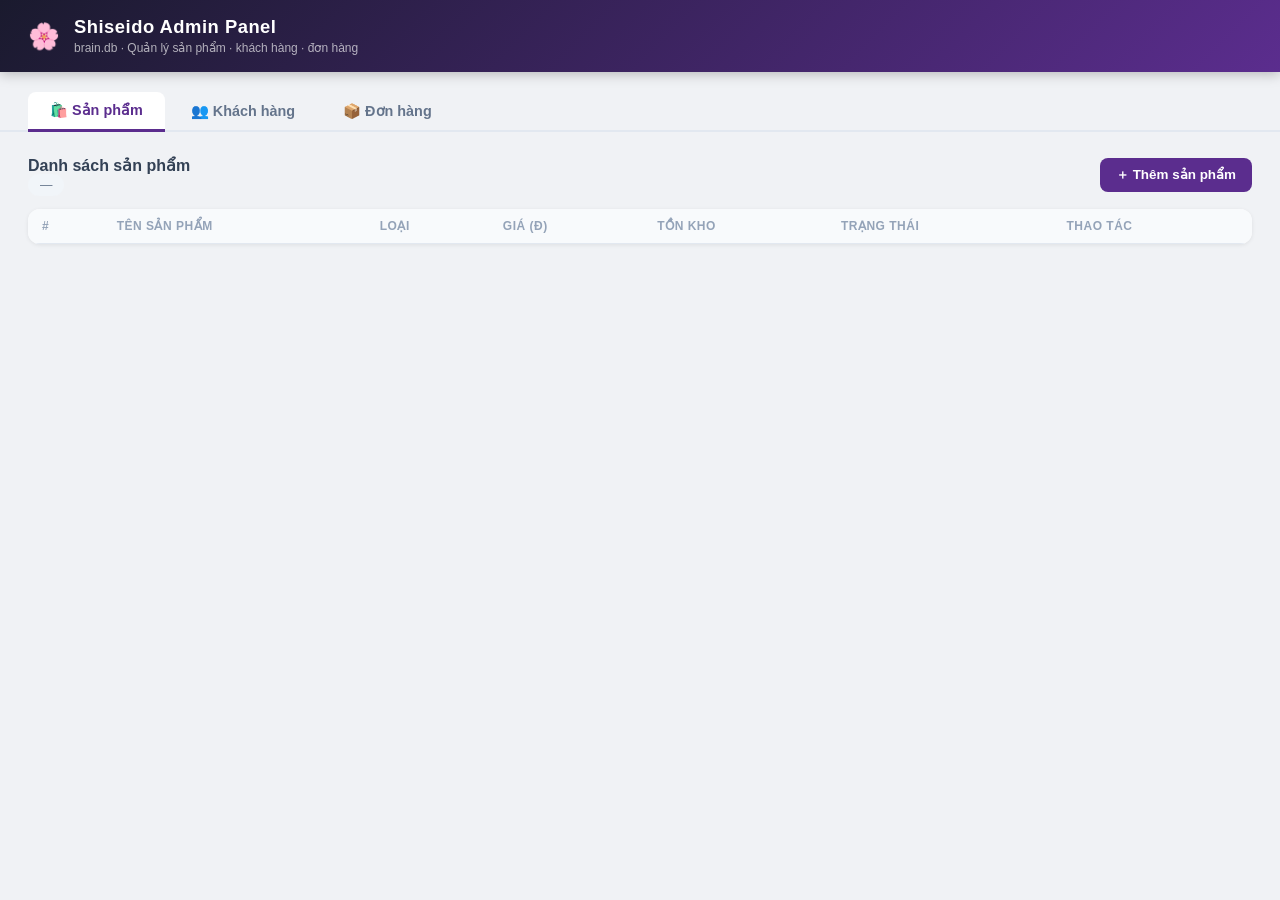
==== admin.html @ 40d0136b "Add files via upload" ====
<!DOCTYPE html>
<html lang="vi">
<head>
<meta charset="UTF-8">
<meta name="viewport" content="width=device-width,initial-scale=1">
<title>Admin Panel — Shiseido Brain</title>
<style>
*{box-sizing:border-box;margin:0;padding:0}
body{font-family:-apple-system,BlinkMacSystemFont,'Segoe UI',sans-serif;background:#f0f2f5;color:#1a1a2e;min-height:100vh}
/* Header */
.header{background:linear-gradient(135deg,#1a1a2e,#5b2d8e);color:#fff;padding:16px 28px;display:flex;align-items:center;gap:14px;box-shadow:0 2px 12px rgba(0,0,0,.25)}
.header-logo{font-size:1.6rem}
.header h1{font-size:1.15rem;font-weight:700;letter-spacing:.5px}
.header small{font-size:.75rem;opacity:.65}
/* Tabs */
.tabs{display:flex;gap:4px;padding:20px 28px 0;border-bottom:2px solid #e2e8f0}
.tab-btn{padding:10px 22px;border:none;background:none;cursor:pointer;font-size:.9rem;font-weight:600;color:#64748b;border-radius:8px 8px 0 0;transition:.2s}
.tab-btn.active{background:#fff;color:#5b2d8e;border-bottom:3px solid #5b2d8e;margin-bottom:-2px}
.tab-btn:hover:not(.active){background:#f8fafc;color:#334155}
/* Content */
.tab-content{display:none;padding:24px 28px}
.tab-content.active{display:block}
/* Toolbar */
.toolbar{display:flex;justify-content:space-between;align-items:center;margin-bottom:16px;flex-wrap:wrap;gap:10px}
.toolbar h2{font-size:1rem;font-weight:700;color:#334155}
.stat-badge{background:#f1f5f9;padding:4px 12px;border-radius:20px;font-size:.78rem;color:#64748b}
/* Buttons */
.btn{display:inline-flex;align-items:center;gap:6px;padding:8px 16px;border:none;border-radius:8px;cursor:pointer;font-size:.84rem;font-weight:600;transition:.2s}
.btn-primary{background:#5b2d8e;color:#fff}.btn-primary:hover{background:#4a2475}
.btn-success{background:#10b981;color:#fff}.btn-success:hover{background:#059669}
.btn-warning{background:#f59e0b;color:#fff}.btn-warning:hover{background:#d97706}
.btn-danger{background:#ef4444;color:#fff}.btn-danger:hover{background:#dc2626}
.btn-sm{padding:5px 10px;font-size:.78rem;border-radius:6px}
/* Table */
.table-wrap{background:#fff;border-radius:12px;box-shadow:0 1px 4px rgba(0,0,0,.08);overflow:auto}
table{width:100%;border-collapse:collapse;font-size:.84rem}
th{background:#f8fafc;padding:10px 14px;text-align:left;font-size:.75rem;font-weight:700;color:#94a3b8;text-transform:uppercase;letter-spacing:.5px;border-bottom:1px solid #e2e8f0;white-space:nowrap}
td{padding:10px 14px;border-bottom:1px solid #f1f5f9;vertical-align:middle}
tr:last-child td{border-bottom:none}
tr:hover td{background:#fafafa}
.actions{display:flex;gap:6px}
/* Badges */
.badge{padding:3px 10px;border-radius:20px;font-size:.72rem;font-weight:700;white-space:nowrap}
.badge-physical{background:#dbeafe;color:#1d4ed8}
.badge-digital{background:#d1fae5;color:#065f46}
.badge-service{background:#fef3c7;color:#92400e}
.badge-pending{background:#fef3c7;color:#92400e}
.badge-confirmed{background:#dbeafe;color:#1d4ed8}
.badge-shipping{background:#ede9fe;color:#5b21b6}
.badge-delivered{background:#d1fae5;color:#065f46}
.badge-cancelled{background:#fee2e2;color:#b91c1c}
.badge-refunded{background:#f1f5f9;color:#475569}
.badge-cod{background:#fef3c7;color:#92400e}
.badge-bank_transfer{background:#d1fae5;color:#065f46}
.badge-active{background:#d1fae5;color:#065f46}
.badge-inactive{background:#fee2e2;color:#b91c1c}
.stock-low{color:#ef4444;font-weight:700}
.stock-null{color:#94a3b8;font-style:italic}
/* Empty state */
.empty{text-align:center;padding:48px;color:#94a3b8}
.empty-icon{font-size:2.5rem;margin-bottom:10px}
/* Modal */
.modal-overlay{display:none;position:fixed;inset:0;background:rgba(0,0,0,.45);z-index:1000;align-items:center;justify-content:center}
.modal-overlay.open{display:flex}
.modal{background:#fff;border-radius:16px;width:92%;max-width:520px;max-height:92vh;overflow-y:auto;box-shadow:0 20px 60px rgba(0,0,0,.25);animation:slideUp .25s ease}
@keyframes slideUp{from{transform:translateY(24px);opacity:0}to{transform:translateY(0);opacity:1}}
.modal-header{padding:20px 24px 16px;display:flex;justify-content:space-between;align-items:center;border-bottom:1px solid #f1f5f9}
.modal-header h3{font-size:1rem;font-weight:700;color:#1a1a2e}
.modal-close{background:none;border:none;font-size:1.4rem;cursor:pointer;color:#94a3b8;line-height:1}.modal-close:hover{color:#334155}
.modal-body{padding:20px 24px}
.modal-footer{padding:16px 24px;border-top:1px solid #f1f5f9;display:flex;justify-content:flex-end;gap:10px}
/* Form */
.form-group{margin-bottom:16px}
label{display:block;font-size:.8rem;font-weight:600;color:#475569;margin-bottom:6px}
input,select,textarea{width:100%;padding:9px 12px;border:1.5px solid #e2e8f0;border-radius:8px;font-size:.88rem;color:#1a1a2e;transition:.2s}
input:focus,select:focus,textarea:focus{outline:none;border-color:#5b2d8e;box-shadow:0 0 0 3px rgba(91,45,142,.1)}
textarea{resize:vertical;min-height:72px}
.form-row{display:grid;grid-template-columns:1fr 1fr;gap:14px}
.form-hint{font-size:.73rem;color:#94a3b8;margin-top:4px}
/* Toast */
.toast{position:fixed;bottom:24px;right:24px;background:#1a1a2e;color:#fff;padding:12px 20px;border-radius:10px;font-size:.85rem;font-weight:600;z-index:9999;transform:translateY(80px);opacity:0;transition:.3s;display:flex;align-items:center;gap:8px}
.toast.show{transform:none;opacity:1}
.toast.success{background:#10b981}
.toast.error{background:#ef4444}
</style>
</head>
<body>

<div class="header">
  <div class="header-logo">🌸</div>
  <div>
    <h1>Shiseido Admin Panel</h1>
    <small>brain.db · Quản lý sản phẩm · khách hàng · đơn hàng</small>
  </div>
</div>

<div class="tabs">
  <button class="tab-btn active" onclick="switchTab('products')">🛍️ Sản phẩm</button>
  <button class="tab-btn" onclick="switchTab('customers')">👥 Khách hàng</button>
  <button class="tab-btn" onclick="switchTab('orders')">📦 Đơn hàng</button>
</div>

<!-- ═══ TAB: PRODUCTS ═══════════════════════════════════════ -->
<div id="tab-products" class="tab-content active">
  <div class="toolbar">
    <div>
      <h2>Danh sách sản phẩm</h2>
      <span class="stat-badge" id="products-count">—</span>
    </div>
    <button class="btn btn-primary" onclick="openModal('product')">＋ Thêm sản phẩm</button>
  </div>
  <div class="table-wrap">
    <table>
      <thead>
        <tr><th>#</th><th>Tên sản phẩm</th><th>Loại</th><th>Giá (đ)</th><th>Tồn kho</th><th>Trạng thái</th><th>Thao tác</th></tr>
      </thead>
      <tbody id="products-tbody"></tbody>
    </table>
  </div>
</div>

<!-- ═══ TAB: CUSTOMERS ══════════════════════════════════════ -->
<div id="tab-customers" class="tab-content">
  <div class="toolbar">
    <div>
      <h2>Danh sách khách hàng</h2>
      <span class="stat-badge" id="customers-count">—</span>
    </div>
    <button class="btn btn-primary" onclick="openModal('customer')">＋ Thêm khách hàng</button>
  </div>
  <div class="table-wrap">
    <table>
      <thead>
        <tr><th>#</th><th>Tên</th><th>Số điện thoại</th><th>Zalo</th><th>Email</th><th>Nguồn</th><th>Ngày đăng ký</th><th>Thao tác</th></tr>
      </thead>
      <tbody id="customers-tbody"></tbody>
    </table>
  </div>
</div>

<!-- ═══ TAB: ORDERS ═════════════════════════════════════════ -->
<div id="tab-orders" class="tab-content">
  <div class="toolbar">
    <div>
      <h2>Danh sách đơn hàng</h2>
      <span class="stat-badge" id="orders-count">—</span>
    </div>
    <button class="btn btn-primary" onclick="openModal('order')">＋ Thêm đơn hàng</button>
  </div>
  <div class="table-wrap">
    <table>
      <thead>
        <tr><th>#</th><th>Khách hàng</th><th>Sản phẩm</th><th>Số tiền</th><th>Trạng thái</th><th>Thanh toán</th><th>Mã CK</th><th>Ngày đặt</th><th>Thao tác</th></tr>
      </thead>
      <tbody id="orders-tbody"></tbody>
    </table>
  </div>
</div>

<!-- ═══ MODALS ═══════════════════════════════════════════════ -->

<!-- Product Modal -->
<div class="modal-overlay" id="modal-product">
  <div class="modal">
    <div class="modal-header">
      <h3 id="product-modal-title">Thêm sản phẩm</h3>
      <button class="modal-close" onclick="closeModal('product')">✕</button>
    </div>
    <div class="modal-body">
      <input type="hidden" id="product-id">
      <div class="form-group">
        <label>Tên sản phẩm *</label>
        <input type="text" id="product-name" placeholder="Ví dụ: Shiseido Serum 30ml">
      </div>
      <div class="form-row">
        <div class="form-group">
          <label>Loại sản phẩm *</label>
          <select id="product-type" onchange="toggleStockField()">
            <option value="physical">Vật lý (physical)</option>
            <option value="digital">Số (digital)</option>
            <option value="service">Dịch vụ (service)</option>
          </select>
        </div>
        <div class="form-group">
          <label>Giá (VND) *</label>
          <input type="number" id="product-price" placeholder="2480000">
        </div>
      </div>
      <div class="form-group" id="stock-group">
        <label>Số lượng tồn kho</label>
        <input type="number" id="product-stock" placeholder="Để trống = không giới hạn">
        <div class="form-hint">Chỉ dành cho sản phẩm vật lý. Để trống nếu bạn quản lý tồn kho thủ công.</div>
      </div>
      <div class="form-group">
        <label>Mô tả</label>
        <textarea id="product-description" placeholder="Mô tả ngắn về sản phẩm..."></textarea>
      </div>
      <div class="form-group">
        <label>Trạng thái</label>
        <select id="product-active">
          <option value="1">✅ Đang bán</option>
          <option value="0">⛔ Ngưng bán</option>
        </select>
      </div>
    </div>
    <div class="modal-footer">
      <button class="btn" onclick="closeModal('product')" style="background:#f1f5f9;color:#475569">Huỷ</button>
      <button class="btn btn-success" onclick="saveProduct()">💾 Lưu</button>
    </div>
  </div>
</div>

<!-- Customer Modal -->
<div class="modal-overlay" id="modal-customer">
  <div class="modal">
    <div class="modal-header">
      <h3 id="customer-modal-title">Thêm khách hàng</h3>
      <button class="modal-close" onclick="closeModal('customer')">✕</button>
    </div>
    <div class="modal-body">
      <input type="hidden" id="customer-id">
      <div class="form-row">
        <div class="form-group">
          <label>Họ và tên *</label>
          <input type="text" id="customer-name" placeholder="Nguyễn Thị A">
        </div>
        <div class="form-group">
          <label>Số điện thoại *</label>
          <input type="text" id="customer-phone" placeholder="0987654321">
        </div>
      </div>
      <div class="form-row">
        <div class="form-group">
          <label>Zalo</label>
          <input type="text" id="customer-zalo" placeholder="SĐT Zalo (nếu khác)">
        </div>
        <div class="form-group">
          <label>Email</label>
          <input type="email" id="customer-email" placeholder="email@example.com">
        </div>
      </div>
      <div class="form-group">
        <label>Nguồn</label>
        <select id="customer-source">
          <option value="manual">Thêm thủ công</option>
          <option value="waitlist">Waitlist</option>
          <option value="order">Từ đơn hàng</option>
          <option value="referral">Giới thiệu</option>
        </select>
      </div>
      <div class="form-group">
        <label>Ghi chú</label>
        <textarea id="customer-notes" placeholder="Ghi chú về khách hàng..."></textarea>
      </div>
    </div>
    <div class="modal-footer">
      <button class="btn" onclick="closeModal('customer')" style="background:#f1f5f9;color:#475569">Huỷ</button>
      <button class="btn btn-success" onclick="saveCustomer()">💾 Lưu</button>
    </div>
  </div>
</div>

<!-- Order Modal -->
<div class="modal-overlay" id="modal-order">
  <div class="modal">
    <div class="modal-header">
      <h3 id="order-modal-title">Thêm đơn hàng</h3>
      <button class="modal-close" onclick="closeModal('order')">✕</button>
    </div>
    <div class="modal-body">
      <input type="hidden" id="order-id">
      <div class="form-row">
        <div class="form-group">
          <label>Khách hàng</label>
          <select id="order-customer"></select>
        </div>
        <div class="form-group">
          <label>Sản phẩm</label>
          <select id="order-product" onchange="fillOrderAmount()"></select>
        </div>
      </div>
      <div class="form-group" id="stock-warning" style="display:none">
        <div style="background:#fff3cd;border:1px solid #ffc107;border-radius:8px;padding:10px 14px;font-size:.82rem;color:#856404">
          ⚠️ <strong>Sản phẩm vật lý có tồn kho giới hạn</strong> — Thêm đơn sẽ tự động trừ 1 đơn vị.
        </div>
      </div>
      <div class="form-row">
        <div class="form-group">
          <label>Số tiền (VND) *</label>
          <input type="number" id="order-amount" placeholder="2480000">
        </div>
        <div class="form-group">
          <label>Trạng thái</label>
          <select id="order-status">
            <option value="pending">⏳ Chờ xác nhận</option>
            <option value="confirmed">✅ Đã xác nhận</option>
            <option value="shipping">🚚 Đang giao</option>
            <option value="delivered">📦 Đã giao</option>
            <option value="cancelled">❌ Đã huỷ</option>
            <option value="refunded">↩️ Hoàn tiền</option>
          </select>
        </div>
      </div>
      <div class="form-row">
        <div class="form-group">
          <label>Thanh toán</label>
          <select id="order-payment">
            <option value="cod">COD (tiền mặt)</option>
            <option value="bank_transfer">Chuyển khoản</option>
            <option value="other">Khác</option>
          </select>
        </div>
        <div class="form-group">
          <label>Mã chuyển khoản</label>
          <input type="text" id="order-ref" placeholder="DH12345678">
        </div>
      </div>
      <div class="form-group">
        <label>Địa chỉ giao hàng</label>
        <input type="text" id="order-address" placeholder="123 Đường ABC, Hà Nội">
      </div>
      <div class="form-group">
        <label>Ghi chú</label>
        <textarea id="order-notes" placeholder="Ghi chú đơn hàng..."></textarea>
      </div>
    </div>
    <div class="modal-footer">
      <button class="btn" onclick="closeModal('order')" style="background:#f1f5f9;color:#475569">Huỷ</button>
      <button class="btn btn-success" onclick="saveOrder()">💾 Lưu</button>
    </div>
  </div>
</div>

<div class="toast" id="toast"></div>

<script>
// ─── State ─────────────────────────────────────────────────
let products=[], customers=[], orders=[];
let editMode = null;

// ─── Tab switching ─────────────────────────────────────────
function switchTab(name){
  document.querySelectorAll('.tab-btn').forEach(b=>b.classList.remove('active'));
  document.querySelectorAll('.tab-content').forEach(c=>c.classList.remove('active'));
  event.target.classList.add('active');
  document.getElementById('tab-'+name).classList.add('active');
}

// ─── Toast ─────────────────────────────────────────────────
function toast(msg, type='success'){
  const t=document.getElementById('toast');
  t.textContent=(type==='success'?'✅ ':'❌ ')+msg;
  t.className='toast '+type+' show';
  setTimeout(()=>t.className='toast',3000);
}

// ─── Format helpers ────────────────────────────────────────
const fmt=(n)=>Number(n).toLocaleString('vi-VN')+'đ';
const fmtDate=(s)=>s?s.slice(0,10):'—';
const badge=(val,prefix='')=>`<span class="badge badge-${prefix?prefix+'-':''}${val}">${val}</span>`;

// ─── Fetch helpers ─────────────────────────────────────────
async function api(method, url, body=null){
  const opts={method, headers:{'Content-Type':'application/json'}};
  if(body) opts.body=JSON.stringify(body);
  const res=await fetch(url,opts);
  if(!res.ok){const e=await res.json().catch(()=>({})); throw new Error(e.error||'Lỗi server');}
  return res.json();
}

// ─── LOAD DATA ─────────────────────────────────────────────
async function loadAll(){
  await Promise.all([loadProducts(), loadCustomers(), loadOrders()]);
}

async function loadProducts(){
  products = await api('GET','/api/products');
  const tbody=document.getElementById('products-tbody');
  document.getElementById('products-count').textContent=products.length+' sản phẩm';
  if(!products.length){tbody.innerHTML=`<tr><td colspan="7"><div class="empty"><div class="empty-icon">🛍️</div>Chưa có sản phẩm nào</div></td></tr>`;return;}
  tbody.innerHTML=products.map(p=>`
    <tr>
      <td style="color:#94a3b8;font-size:.78rem">#${p.id}</td>
      <td style="font-weight:600;max-width:220px">${p.name}</td>
      <td>${badge(p.type)}</td>
      <td style="font-weight:700;color:#5b2d8e">${fmt(p.price)}</td>
      <td>${p.stock===null?'<span class="stock-null">∞ Không giới hạn</span>':p.stock<=5?`<span class="stock-low">⚠️ ${p.stock}</span>`:p.stock}</td>
      <td>${p.is_active?'<span class="badge badge-active">Đang bán</span>':'<span class="badge badge-inactive">Ngưng</span>'}</td>
      <td><div class="actions">
        <button class="btn btn-warning btn-sm" onclick="editProduct(${p.id})">✏️</button>
        <button class="btn btn-danger btn-sm" onclick="deleteProduct(${p.id})">🗑️</button>
      </div></td>
    </tr>`).join('');
}

async function loadCustomers(){
  customers = await api('GET','/api/customers');
  const tbody=document.getElementById('customers-tbody');
  document.getElementById('customers-count').textContent=customers.length+' khách hàng';
  if(!customers.length){tbody.innerHTML=`<tr><td colspan="8"><div class="empty"><div class="empty-icon">👥</div>Chưa có khách hàng nào</div></td></tr>`;return;}
  tbody.innerHTML=customers.map(c=>`
    <tr>
      <td style="color:#94a3b8;font-size:.78rem">#${c.id}</td>
      <td style="font-weight:600">${c.name}</td>
      <td>${c.phone}</td>
      <td>${c.zalo||'—'}</td>
      <td style="color:#64748b;font-size:.82rem">${c.email||'—'}</td>
      <td><span class="badge" style="background:#f1f5f9;color:#475569">${c.source||'—'}</span></td>
      <td style="color:#94a3b8;font-size:.8rem">${fmtDate(c.registered_at)}</td>
      <td><div class="actions">
        <button class="btn btn-warning btn-sm" onclick="editCustomer(${c.id})">✏️</button>
        <button class="btn btn-danger btn-sm" onclick="deleteCustomer(${c.id})">🗑️</button>
      </div></td>
    </tr>`).join('');
}

async function loadOrders(){
  orders = await api('GET','/api/orders');
  const tbody=document.getElementById('orders-tbody');
  document.getElementById('orders-count').textContent=orders.length+' đơn';
  if(!orders.length){tbody.innerHTML=`<tr><td colspan="9"><div class="empty"><div class="empty-icon">📦</div>Chưa có đơn hàng nào</div></td></tr>`;return;}
  tbody.innerHTML=orders.map(o=>`
    <tr>
      <td style="color:#94a3b8;font-size:.78rem">#${o.id}</td>
      <td style="font-weight:600">${o.cname||o.customer_name||'—'}<br><small style="color:#94a3b8">${o.cphone||o.customer_phone||''}</small></td>
      <td style="max-width:160px;font-size:.82rem">${o.pname||o.product_name||'—'}</td>
      <td style="font-weight:700;color:#5b2d8e">${fmt(o.amount)}</td>
      <td>${badge(o.status)}</td>
      <td>${badge(o.payment_method)}</td>
      <td style="font-size:.78rem;color:#64748b;font-family:monospace">${o.payment_ref||'—'}</td>
      <td style="color:#94a3b8;font-size:.8rem">${fmtDate(o.ordered_at)}</td>
      <td><div class="actions">
        <button class="btn btn-warning btn-sm" onclick="editOrder(${o.id})">✏️</button>
        <button class="btn btn-danger btn-sm" onclick="deleteOrder(${o.id})">🗑️</button>
      </div></td>
    </tr>`).join('');
}

// ─── MODAL helpers ─────────────────────────────────────────
function openModal(type, data=null){
  editMode={type, data};
  if(type==='product') setupProductModal(data);
  if(type==='customer') setupCustomerModal(data);
  if(type==='order') setupOrderModal(data);
  document.getElementById('modal-'+type).classList.add('open');
}
function closeModal(type){
  document.getElementById('modal-'+type).classList.remove('open');
  editMode=null;
}

// ─── PRODUCT modal ─────────────────────────────────────────
function toggleStockField(){
  const t=document.getElementById('product-type').value;
  document.getElementById('stock-group').style.display=t==='physical'?'block':'none';
}
function setupProductModal(data){
  document.getElementById('product-modal-title').textContent=data?'Chỉnh sửa sản phẩm':'Thêm sản phẩm';
  document.getElementById('product-id').value=data?.id||'';
  document.getElementById('product-name').value=data?.name||'';
  document.getElementById('product-type').value=data?.type||'physical';
  document.getElementById('product-price').value=data?.price||'';
  document.getElementById('product-stock').value=data?.stock??'';
  document.getElementById('product-description').value=data?.description||'';
  document.getElementById('product-active').value=data?.is_active??1;
  toggleStockField();
}
async function saveProduct(){
  const id=document.getElementById('product-id').value;
  const ptype=document.getElementById('product-type').value;
  const stockVal=document.getElementById('product-stock').value;
  const body={
    name:document.getElementById('product-name').value,
    type:ptype,
    price:document.getElementById('product-price').value,
    stock:ptype==='physical'&&stockVal!==''?parseInt(stockVal):null,
    description:document.getElementById('product-description').value,
    is_active:document.getElementById('product-active').value,
  };
  if(!body.name||!body.price){toast('Vui lòng điền đủ thông tin','error');return;}
  try{
    if(id) await api('PUT','/api/products/'+id,body);
    else await api('POST','/api/products',body);
    closeModal('product'); await loadProducts(); toast('Lưu sản phẩm thành công!');
  }catch(e){toast(e.message,'error');}
}
function editProduct(id){
  openModal('product', products.find(p=>p.id===id));
}
async function deleteProduct(id){
  if(!confirm('Xoá sản phẩm này?')) return;
  try{await api('DELETE','/api/products/'+id);await loadProducts();toast('Đã xoá sản phẩm');}
  catch(e){toast(e.message,'error');}
}

// ─── CUSTOMER modal ────────────────────────────────────────
function setupCustomerModal(data){
  document.getElementById('customer-modal-title').textContent=data?'Chỉnh sửa khách hàng':'Thêm khách hàng';
  document.getElementById('customer-id').value=data?.id||'';
  document.getElementById('customer-name').value=data?.name||'';
  document.getElementById('customer-phone').value=data?.phone||'';
  document.getElementById('customer-zalo').value=data?.zalo||'';
  document.getElementById('customer-email').value=data?.email||'';
  document.getElementById('customer-source').value=data?.source||'manual';
  document.getElementById('customer-notes').value=data?.notes||'';
}
async function saveCustomer(){
  const id=document.getElementById('customer-id').value;
  const body={
    name:document.getElementById('customer-name').value,
    phone:document.getElementById('customer-phone').value,
    zalo:document.getElementById('customer-zalo').value,
    email:document.getElementById('customer-email').value,
    source:document.getElementById('customer-source').value,
    notes:document.getElementById('customer-notes').value,
  };
  if(!body.name||!body.phone){toast('Họ tên và SĐT là bắt buộc','error');return;}
  try{
    if(id) await api('PUT','/api/customers/'+id,body);
    else await api('POST','/api/customers',body);
    closeModal('customer');await loadCustomers();toast('Lưu khách hàng thành công!');
  }catch(e){toast(e.message,'error');}
}
function editCustomer(id){openModal('customer',customers.find(c=>c.id===id));}
async function deleteCustomer(id){
  if(!confirm('Xoá khách hàng này?')) return;
  try{await api('DELETE','/api/customers/'+id);await loadCustomers();toast('Đã xoá khách hàng');}
  catch(e){toast(e.message,'error');}
}

// ─── ORDER modal ───────────────────────────────────────────
function setupOrderModal(data){
  document.getElementById('order-modal-title').textContent=data?'Chỉnh sửa đơn hàng':'Thêm đơn hàng';
  document.getElementById('order-id').value=data?.id||'';
  // Populate dropdowns
  const cSel=document.getElementById('order-customer');
  cSel.innerHTML='<option value="">— Chọn khách hàng —</option>'+
    customers.map(c=>`<option value="${c.id}" ${data?.customer_id===c.id?'selected':''}>${c.name} · ${c.phone}</option>`).join('');
  const pSel=document.getElementById('order-product');
  pSel.innerHTML='<option value="">— Chọn sản phẩm —</option>'+
    products.filter(p=>p.is_active).map(p=>`<option value="${p.id}" data-price="${p.price}" data-type="${p.type}" data-stock="${p.stock}" ${data?.product_id===p.id?'selected':''}>${p.name} · ${fmt(p.price)}</option>`).join('');
  document.getElementById('order-amount').value=data?.amount||'';
  document.getElementById('order-status').value=data?.status||'pending';
  document.getElementById('order-payment').value=data?.payment_method||'cod';
  document.getElementById('order-ref').value=data?.payment_ref||'';
  document.getElementById('order-address').value=data?.address||'';
  document.getElementById('order-notes').value=data?.notes||'';
  if(data?.product_id) fillOrderAmount();
}
function fillOrderAmount(){
  const sel=document.getElementById('order-product');
  const opt=sel.selectedOptions[0];
  if(!opt||!opt.value) return;
  document.getElementById('order-amount').value=opt.dataset.price||'';
  const isPhysical=opt.dataset.type==='physical';
  const hasStock=opt.dataset.stock!='null'&&opt.dataset.stock!=='';
  document.getElementById('stock-warning').style.display=(isPhysical&&hasStock)?'block':'none';
}
async function saveOrder(){
  const id=document.getElementById('order-id').value;
  const pSel=document.getElementById('order-product').selectedOptions[0];
  const cSel=document.getElementById('order-customer').selectedOptions[0];
  const body={
    customer_id:document.getElementById('order-customer').value||null,
    customer_name:cSel?.text?.split('·')[0]?.trim()||'',
    customer_phone:cSel?.text?.split('·')[1]?.trim()||'',
    product_id:document.getElementById('order-product').value||null,
    product_name:pSel?.text?.split('·')[0]?.trim()||'',
    amount:document.getElementById('order-amount').value,
    status:document.getElementById('order-status').value,
    payment_method:document.getElementById('order-payment').value,
    payment_ref:document.getElementById('order-ref').value,
    address:document.getElementById('order-address').value,
    notes:document.getElementById('order-notes').value,
  };
  if(!body.amount){toast('Vui lòng nhập số tiền','error');return;}
  try{
    if(id) await api('PUT','/api/orders/'+id,body);
    else await api('POST','/api/orders',body);
    closeModal('order');await loadAll();toast('Lưu đơn hàng thành công!');
  }catch(e){toast(e.message,'error');}
}
function editOrder(id){openModal('order',orders.find(o=>o.id===id));}
async function deleteOrder(id){
  if(!confirm('Xoá đơn hàng này?')) return;
  try{await api('DELETE','/api/orders/'+id);await loadOrders();toast('Đã xoá đơn hàng');}
  catch(e){toast(e.message,'error');}
}

// ─── Close modal on overlay click ─────────────────────────
document.querySelectorAll('.modal-overlay').forEach(el=>{
  el.addEventListener('click', e=>{ if(e.target===el) el.classList.remove('open'); });
});

// ─── Init ─────────────────────────────────────────────────
loadAll();
</script>
</body>
</html>
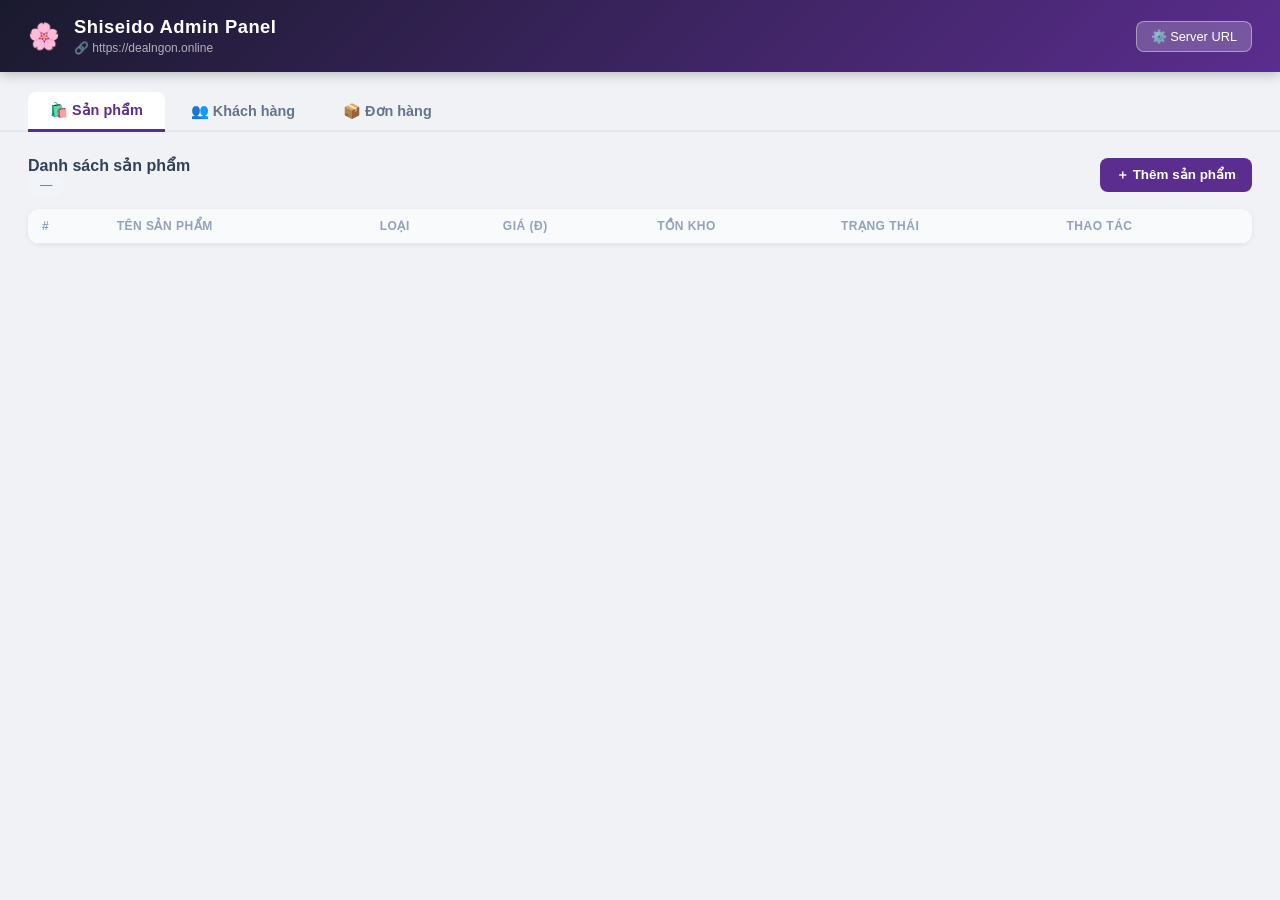
==== commit a84710ce: "Add files via upload" ====
--- a/admin.html
+++ b/admin.html
@@ -88,9 +88,35 @@
 
 <div class="header">
   <div class="header-logo">🌸</div>
-  <div>
+  <div style="flex:1">
     <h1>Shiseido Admin Panel</h1>
-    <small>brain.db · Quản lý sản phẩm · khách hàng · đơn hàng</small>
+    <small id="serverLabel">brain.db · Quản lý sản phẩm · khách hàng · đơn hàng</small>
+  </div>
+  <button onclick="openServerConfig()" style="background:rgba(255,255,255,.2);border:1px solid rgba(255,255,255,.4);color:#fff;padding:7px 14px;border-radius:8px;cursor:pointer;font-size:.8rem;white-space:nowrap">
+    ⚙️ Server URL
+  </button>
+</div>
+
+<!-- Server config modal -->
+<div id="serverConfigModal" style="display:none;position:fixed;inset:0;background:rgba(0,0,0,.5);z-index:9999;align-items:center;justify-content:center">
+  <div style="background:#fff;border-radius:16px;padding:28px;width:90%;max-width:460px;box-shadow:0 20px 60px rgba(0,0,0,.3)">
+    <h3 style="margin-bottom:8px;font-size:1rem">⚙️ Cấu hình Server URL</h3>
+    <p style="font-size:.82rem;color:#64748b;margin-bottom:16px">
+      Admin panel cần kết nối tới Flask server đang chạy. Nhập URL server của bạn:
+    </p>
+    <div style="background:#f8fafc;border-radius:8px;padding:12px;margin-bottom:12px;font-size:.8rem;color:#475569">
+      <strong>Local (chạy máy tính của bạn):</strong><br>
+      <code>https://dealngon.online</code><br><br>
+      <strong>Public (đã deploy lên Railway/Render):</strong><br>
+      <code>https://brain-api.railway.app</code> (Railway) hoặc tên miền của bạn
+    </div>
+    <input type="url" id="serverUrlInput" placeholder="https://dealngon.online"
+           style="width:100%;padding:10px 12px;border:1.5px solid #e2e8f0;border-radius:8px;font-size:.9rem;margin-bottom:14px">
+    <div style="display:flex;gap:10px">
+      <button onclick="saveServerConfig()" style="flex:1;background:#5b2d8e;color:#fff;border:none;padding:10px;border-radius:8px;cursor:pointer;font-weight:600">Lưu & Kết nối</button>
+      <button onclick="document.getElementById('serverConfigModal').style.display='none'" style="background:#f1f5f9;border:none;padding:10px 16px;border-radius:8px;cursor:pointer;color:#475569">Đóng</button>
+    </div>
+    <div id="serverTestResult" style="margin-top:10px;font-size:.8rem;text-align:center"></div>
   </div>
 </div>
 
@@ -236,7 +262,7 @@
         </div>
         <div class="form-group">
           <label>Email</label>
-          <input type="email" id="customer-email" placeholder="email@example.com">
+          <input type="email" id="customer-email" placeholder="toquynhanh@gmail.com">
         </div>
       </div>
       <div class="form-group">
@@ -334,6 +360,35 @@
 <div class="toast" id="toast"></div>
 
 <script>
+// ─── Server URL Config ─────────────────────────────────────
+let API_BASE = localStorage.getItem('adminServerUrl') || 'https://dealngon.online';
+function updateServerLabel() {
+  document.getElementById('serverLabel').textContent = '🔗 ' + API_BASE;
+}
+function openServerConfig() {
+  document.getElementById('serverUrlInput').value = API_BASE;
+  document.getElementById('serverConfigModal').style.display = 'flex';
+  document.getElementById('serverTestResult').textContent = '';
+}
+async function saveServerConfig() {
+  const url = document.getElementById('serverUrlInput').value.trim().replace(/\/$/, '');
+  if (!url) return;
+  document.getElementById('serverTestResult').textContent = '⏳ Đang kiểm tra kết nối...';
+  try {
+    const res = await fetch(url + '/health', { signal: AbortSignal.timeout(5000) });
+    const data = await res.json();
+    if (data.status === 'ok') {
+      API_BASE = url;
+      localStorage.setItem('adminServerUrl', url);
+      updateServerLabel();
+      document.getElementById('serverTestResult').innerHTML = '<span style="color:green">✅ Kết nối thành công!</span>';
+      setTimeout(() => { document.getElementById('serverConfigModal').style.display='none'; loadAll(); }, 800);
+    }
+  } catch(e) {
+    document.getElementById('serverTestResult').innerHTML = '<span style="color:red">❌ Không kết nối được. Kiểm tra server đang chạy chưa?</span>';
+  }
+}
+
 // ─── State ─────────────────────────────────────────────────
 let products=[], customers=[], orders=[];
 let editMode = null;
@@ -363,13 +418,15 @@
 async function api(method, url, body=null){
   const opts={method, headers:{'Content-Type':'application/json'}};
   if(body) opts.body=JSON.stringify(body);
-  const res=await fetch(url,opts);
+  const fullUrl = url.startsWith('http') ? url : API_BASE + url;
+  const res=await fetch(fullUrl,opts);
   if(!res.ok){const e=await res.json().catch(()=>({})); throw new Error(e.error||'Lỗi server');}
   return res.json();
 }
 
 // ─── LOAD DATA ─────────────────────────────────────────────
 async function loadAll(){
+  updateServerLabel();
   await Promise.all([loadProducts(), loadCustomers(), loadOrders()]);
 }
 
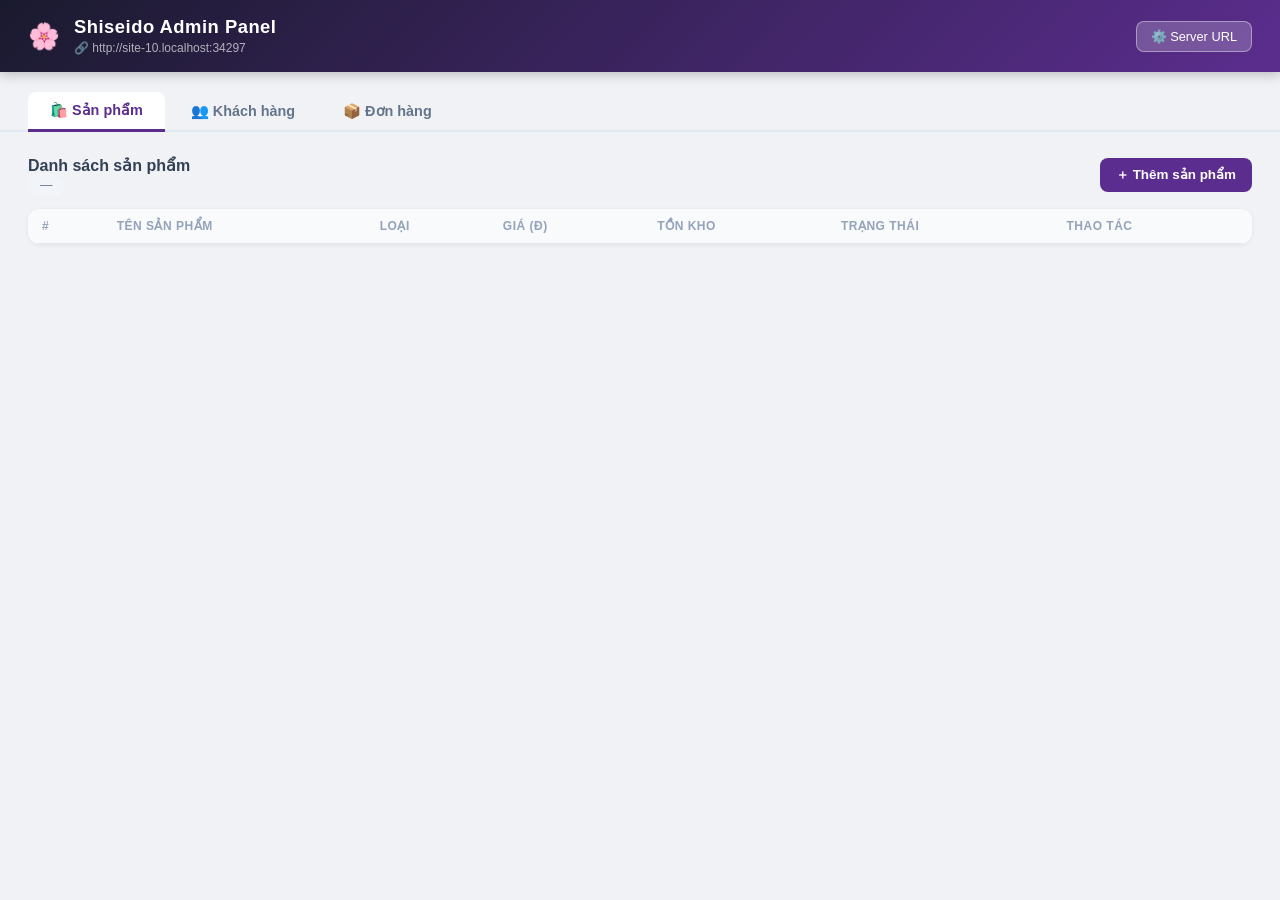
==== commit b0cd492b: "Add files via upload" ====
--- a/admin.html
+++ b/admin.html
@@ -361,12 +361,21 @@
 
 <script>
 // ─── Server URL Config ─────────────────────────────────────
-let API_BASE = localStorage.getItem('adminServerUrl') || 'https://dealngon.online';
+// Tự động xoá cache cũ nếu từng lưu dealngon.online vào localStorage
+if (localStorage.getItem('adminServerUrl') && localStorage.getItem('adminServerUrl').includes('dealngon.online')) {
+  localStorage.removeItem('adminServerUrl');
+}
+
+const isStaticHost = window.location.hostname.includes('github.io') || window.location.hostname === 'dealngon.online';
+// Nếu đang mở từ Railway, Render hay localhost thì gọi trực tiếp host hiện tại
+let API_BASE = isStaticHost ? (localStorage.getItem('adminServerUrl') || '') : '';
+
 function updateServerLabel() {
-  document.getElementById('serverLabel').textContent = '🔗 ' + API_BASE;
+  const current = API_BASE || window.location.origin;
+  document.getElementById('serverLabel').textContent = '🔗 ' + current;
 }
 function openServerConfig() {
-  document.getElementById('serverUrlInput').value = API_BASE;
+  document.getElementById('serverUrlInput').value = API_BASE || window.location.origin;
   document.getElementById('serverConfigModal').style.display = 'flex';
   document.getElementById('serverTestResult').textContent = '';
 }
@@ -418,7 +427,7 @@
 async function api(method, url, body=null){
   const opts={method, headers:{'Content-Type':'application/json'}};
   if(body) opts.body=JSON.stringify(body);
-  const fullUrl = url.startsWith('http') ? url : API_BASE + url;
+  const fullUrl = (url.startsWith('http') || !API_BASE) ? url : API_BASE + url;
   const res=await fetch(fullUrl,opts);
   if(!res.ok){const e=await res.json().catch(()=>({})); throw new Error(e.error||'Lỗi server');}
   return res.json();
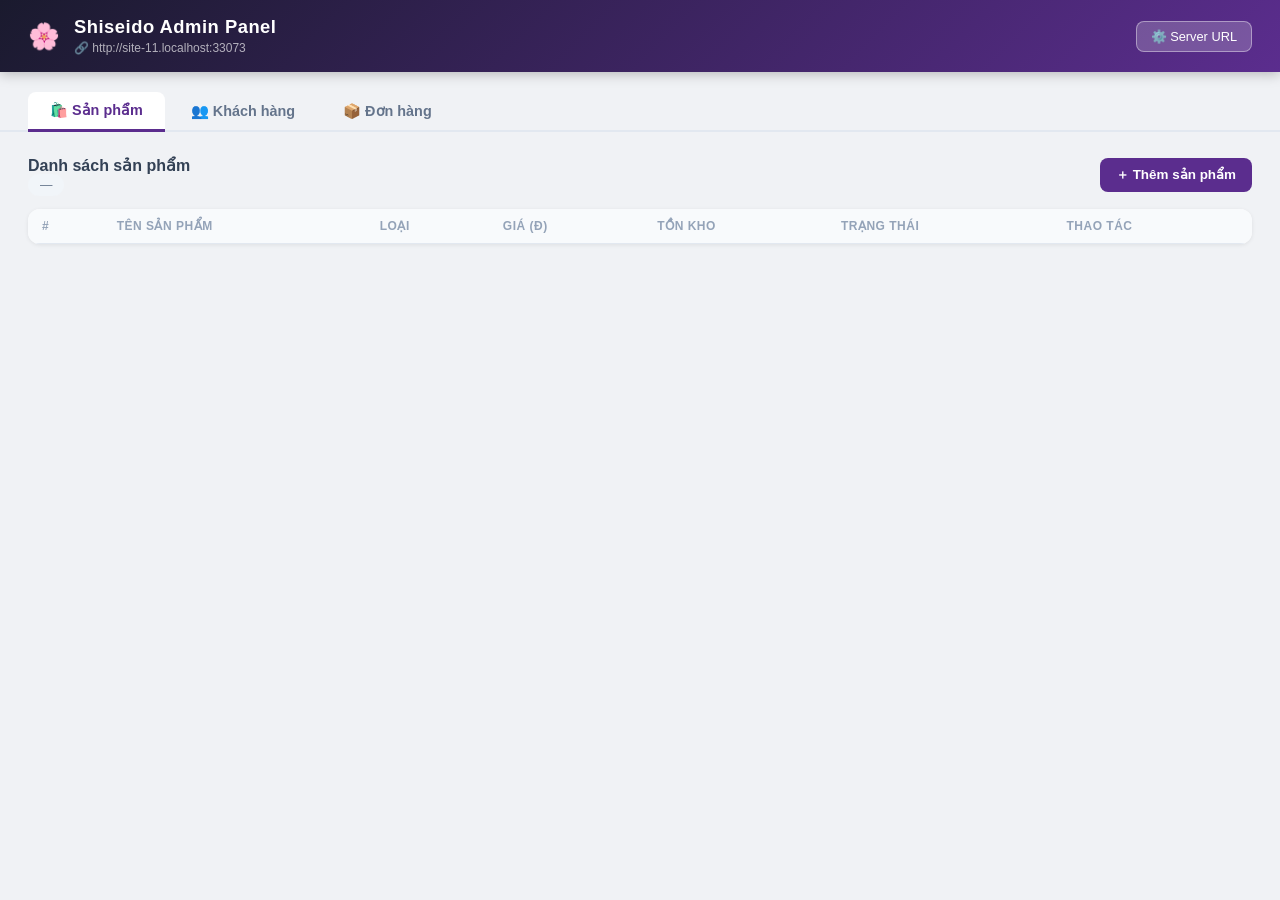
==== commit 998b500d: "Add files via upload" ====
--- a/admin.html
+++ b/admin.html
@@ -46,6 +46,7 @@
 .badge-service{background:#fef3c7;color:#92400e}
 .badge-pending{background:#fef3c7;color:#92400e}
 .badge-confirmed{background:#dbeafe;color:#1d4ed8}
+.badge-success{background:#dcfce7;color:#15803d;font-weight:700}
 .badge-shipping{background:#ede9fe;color:#5b21b6}
 .badge-delivered{background:#d1fae5;color:#065f46}
 .badge-cancelled{background:#fee2e2;color:#b91c1c}
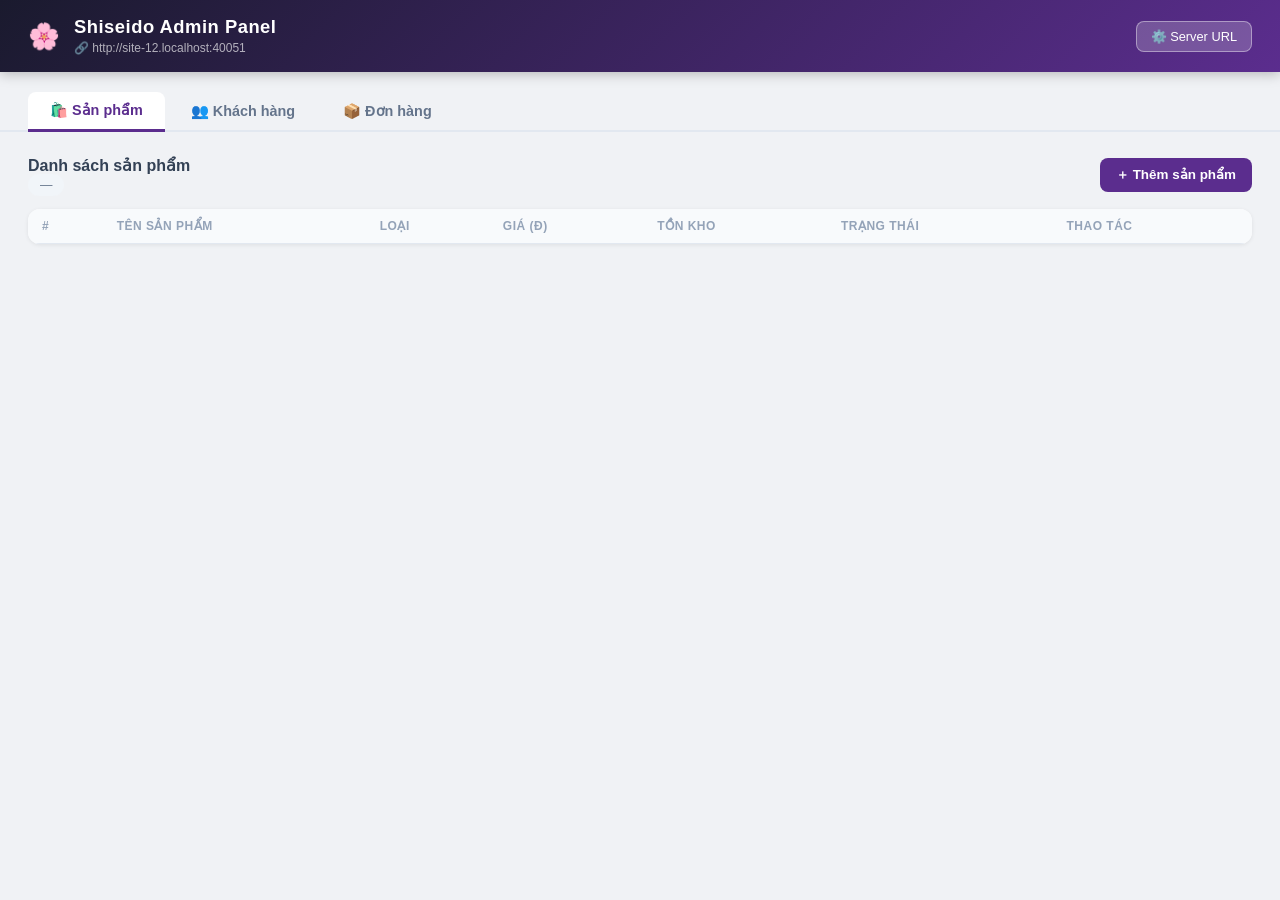
==== commit 227fe2ff: "Add files via upload" ====
--- a/admin.html
+++ b/admin.html
@@ -111,7 +111,7 @@
       <strong>Public (đã deploy lên Railway/Render):</strong><br>
       <code>https://brain-api.railway.app</code> (Railway) hoặc tên miền của bạn
     </div>
-    <input type="url" id="serverUrlInput" placeholder="https://dealngon.online"
+    <input type="url" id="serverUrlInput" placeholder="https://web-production-42cec4.up.railway.app"
            style="width:100%;padding:10px 12px;border:1.5px solid #e2e8f0;border-radius:8px;font-size:.9rem;margin-bottom:14px">
     <div style="display:flex;gap:10px">
       <button onclick="saveServerConfig()" style="flex:1;background:#5b2d8e;color:#fff;border:none;padding:10px;border-radius:8px;cursor:pointer;font-weight:600">Lưu & Kết nối</button>
@@ -369,7 +369,7 @@
 
 const isStaticHost = window.location.hostname.includes('github.io') || window.location.hostname === 'dealngon.online';
 // Nếu đang mở từ Railway, Render hay localhost thì gọi trực tiếp host hiện tại
-let API_BASE = isStaticHost ? (localStorage.getItem('adminServerUrl') || '') : '';
+let API_BASE = localStorage.getItem('adminServerUrl') || (isStaticHost ? 'https://web-production-42cec4.up.railway.app' : '');
 
 function updateServerLabel() {
   const current = API_BASE || window.location.origin;
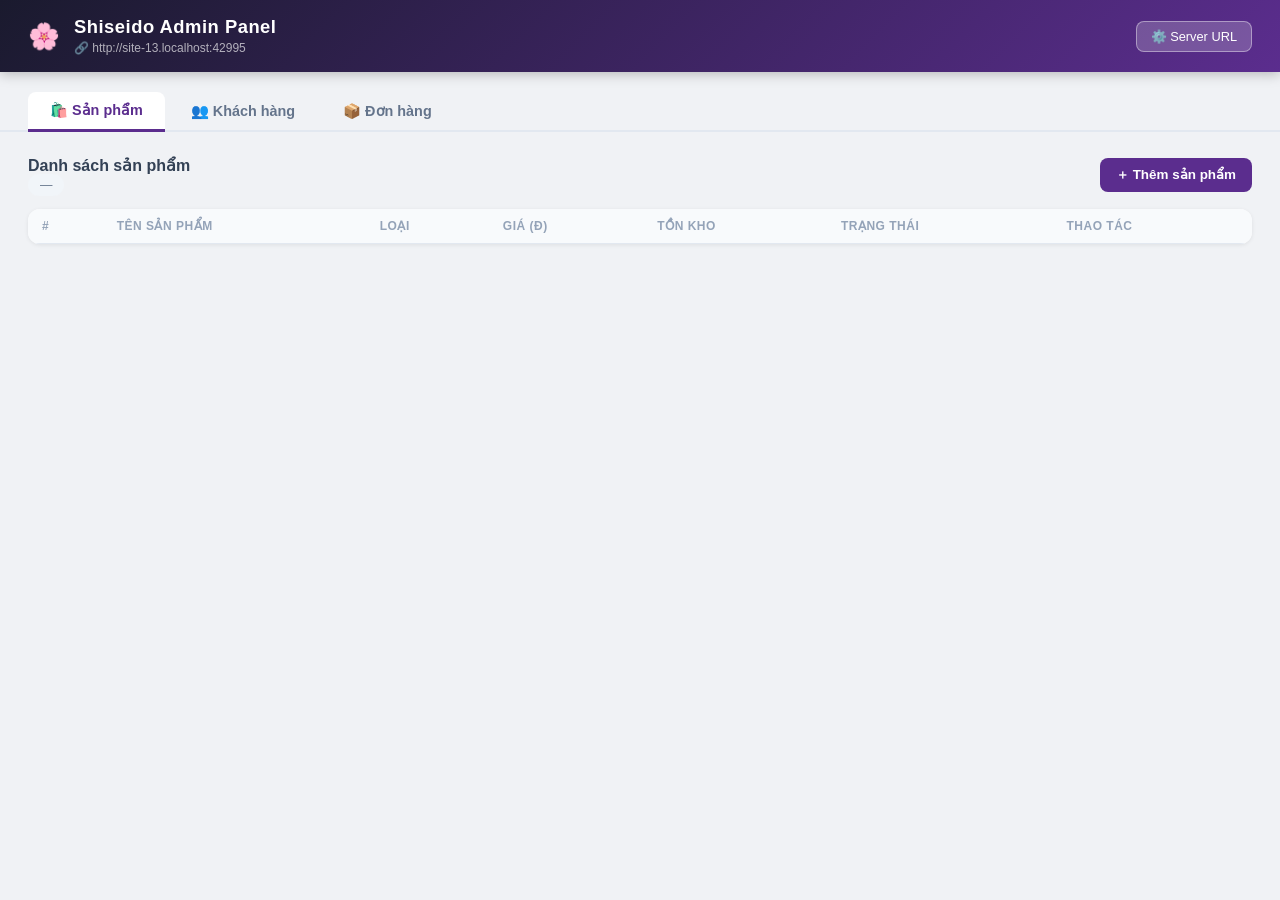
==== commit a355d21d: "Add files via upload" ====
--- a/admin.html
+++ b/admin.html
@@ -338,9 +338,13 @@
           </select>
         </div>
         <div class="form-group">
-          <label>Mã chuyển khoản</label>
-          <input type="text" id="order-ref" placeholder="DH12345678">
-        </div>
+          <label>Mã chuyển khoản / Mã đơn</label>
+          <input type="text" id="order-ref" placeholder="Tự sinh nếu để trống">
+        </div>
+      </div>
+      <div class="form-group">
+        <label>Email khách hàng (tự động gửi email xác nhận chuẩn DealNgon qua Resend)</label>
+        <input type="email" id="order-email" placeholder="khachhang@gmail.com">
       </div>
       <div class="form-group">
         <label>Địa chỉ giao hàng</label>
@@ -612,6 +616,14 @@
   document.getElementById('order-ref').value=data?.payment_ref||'';
   document.getElementById('order-address').value=data?.address||'';
   document.getElementById('order-notes').value=data?.notes||'';
+
+  const curCust = customers.find(c=>c.id===(data?.customer_id));
+  document.getElementById('order-email').value=data?.customer_email||curCust?.email||'';
+  cSel.onchange=function(){
+    const chosen=customers.find(c=>c.id==this.value);
+    if(chosen&&chosen.email) document.getElementById('order-email').value=chosen.email;
+  };
+
   if(data?.product_id) fillOrderAmount();
 }
 function fillOrderAmount(){
@@ -631,6 +643,7 @@
     customer_id:document.getElementById('order-customer').value||null,
     customer_name:cSel?.text?.split('·')[0]?.trim()||'',
     customer_phone:cSel?.text?.split('·')[1]?.trim()||'',
+    customer_email:document.getElementById('order-email').value.trim()||'',
     product_id:document.getElementById('order-product').value||null,
     product_name:pSel?.text?.split('·')[0]?.trim()||'',
     amount:document.getElementById('order-amount').value,
@@ -644,7 +657,7 @@
   try{
     if(id) await api('PUT','/api/orders/'+id,body);
     else await api('POST','/api/orders',body);
-    closeModal('order');await loadAll();toast('Lưu đơn hàng thành công!');
+    closeModal('order');await loadAll();toast('Lưu đơn hàng thành công! Đang tự động gửi email...');
   }catch(e){toast(e.message,'error');}
 }
 function editOrder(id){openModal('order',orders.find(o=>o.id===id));}
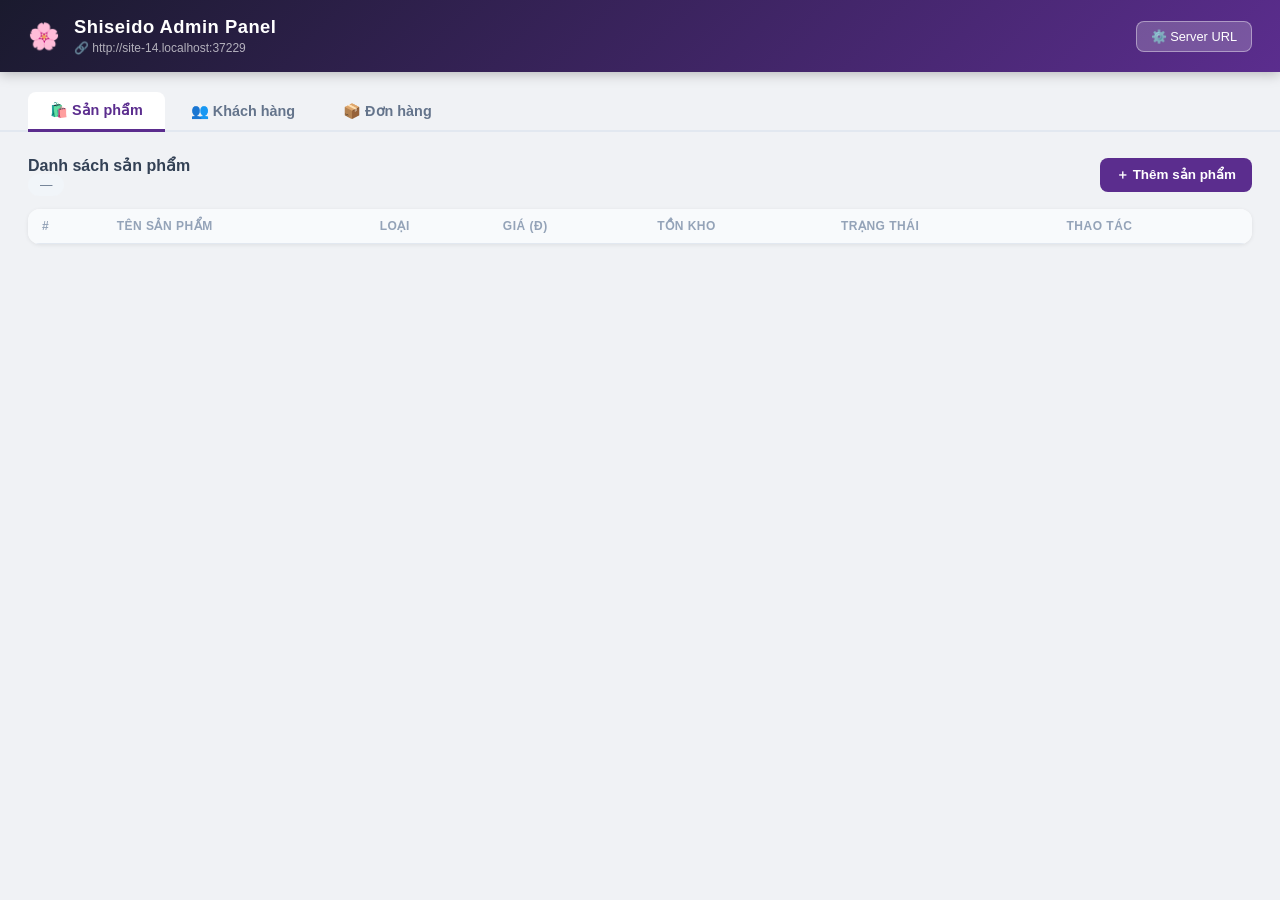
==== commit 5b9bfe31: "Add files via upload" ====
--- a/admin.html
+++ b/admin.html
@@ -150,7 +150,7 @@
 <div id="tab-customers" class="tab-content">
   <div class="toolbar">
     <div>
-      <h2>Danh sách khách hàng</h2>
+      <h2>Danh sách khách hàng & Waitlist</h2>
       <span class="stat-badge" id="customers-count">—</span>
     </div>
     <button class="btn btn-primary" onclick="openModal('customer')">＋ Thêm khách hàng</button>
@@ -158,7 +158,7 @@
   <div class="table-wrap">
     <table>
       <thead>
-        <tr><th>#</th><th>Tên</th><th>Số điện thoại</th><th>Zalo</th><th>Email</th><th>Nguồn</th><th>Ngày đăng ký</th><th>Thao tác</th></tr>
+        <tr><th>#</th><th>Tên</th><th>Số điện thoại</th><th>Zalo</th><th>Email</th><th>Nguồn</th><th>Ghi chú / Khảo sát</th><th>Ngày đăng ký</th><th>Thao tác</th></tr>
       </thead>
       <tbody id="customers-tbody"></tbody>
     </table>
@@ -177,7 +177,7 @@
   <div class="table-wrap">
     <table>
       <thead>
-        <tr><th>#</th><th>Khách hàng</th><th>Sản phẩm</th><th>Số tiền</th><th>Trạng thái</th><th>Thanh toán</th><th>Mã CK</th><th>Ngày đặt</th><th>Thao tác</th></tr>
+        <tr><th>#</th><th>Khách hàng</th><th>Sản phẩm</th><th>Địa chỉ nhận</th><th>Số tiền</th><th>Trạng thái</th><th>Thanh toán</th><th>Mã CK</th><th>Ngày đặt</th><th>Thao tác</th></tr>
       </thead>
       <tbody id="orders-tbody"></tbody>
     </table>
@@ -468,7 +468,7 @@
   customers = await api('GET','/api/customers');
   const tbody=document.getElementById('customers-tbody');
   document.getElementById('customers-count').textContent=customers.length+' khách hàng';
-  if(!customers.length){tbody.innerHTML=`<tr><td colspan="8"><div class="empty"><div class="empty-icon">👥</div>Chưa có khách hàng nào</div></td></tr>`;return;}
+  if(!customers.length){tbody.innerHTML=`<tr><td colspan="9"><div class="empty"><div class="empty-icon">👥</div>Chưa có khách hàng nào</div></td></tr>`;return;}
   tbody.innerHTML=customers.map(c=>`
     <tr>
       <td style="color:#94a3b8;font-size:.78rem">#${c.id}</td>
@@ -476,7 +476,8 @@
       <td>${c.phone}</td>
       <td>${c.zalo||'—'}</td>
       <td style="color:#64748b;font-size:.82rem">${c.email||'—'}</td>
-      <td><span class="badge" style="background:#f1f5f9;color:#475569">${c.source||'—'}</span></td>
+      <td><span class="badge" style="background:${c.source==='waitlist'?'#ecfdf5':'#f1f5f9'};color:${c.source==='waitlist'?'#059669':'#475569'}">${c.source||'—'}</span></td>
+      <td style="max-width:200px;font-size:.78rem;color:#475569;line-height:1.4">${c.notes||'—'}</td>
       <td style="color:#94a3b8;font-size:.8rem">${fmtDate(c.registered_at)}</td>
       <td><div class="actions">
         <button class="btn btn-warning btn-sm" onclick="editCustomer(${c.id})">✏️</button>
@@ -489,22 +490,39 @@
   orders = await api('GET','/api/orders');
   const tbody=document.getElementById('orders-tbody');
   document.getElementById('orders-count').textContent=orders.length+' đơn';
-  if(!orders.length){tbody.innerHTML=`<tr><td colspan="9"><div class="empty"><div class="empty-icon">📦</div>Chưa có đơn hàng nào</div></td></tr>`;return;}
-  tbody.innerHTML=orders.map(o=>`
+  if(!orders.length){tbody.innerHTML=`<tr><td colspan="10"><div class="empty"><div class="empty-icon">📦</div>Chưa có đơn hàng nào</div></td></tr>`;return;}
+  tbody.innerHTML=orders.map(o=>{
+    const isPending = o.status === 'pending';
+    return `
     <tr>
       <td style="color:#94a3b8;font-size:.78rem">#${o.id}</td>
       <td style="font-weight:600">${o.cname||o.customer_name||'—'}<br><small style="color:#94a3b8">${o.cphone||o.customer_phone||''}</small></td>
-      <td style="max-width:160px;font-size:.82rem">${o.pname||o.product_name||'—'}</td>
+      <td style="max-width:140px;font-size:.82rem">${o.pname||o.product_name||'—'}</td>
+      <td style="max-width:160px;font-size:.78rem;color:#475569;line-height:1.4">${o.address||'—'}</td>
       <td style="font-weight:700;color:#5b2d8e">${fmt(o.amount)}</td>
       <td>${badge(o.status)}</td>
       <td>${badge(o.payment_method)}</td>
       <td style="font-size:.78rem;color:#64748b;font-family:monospace">${o.payment_ref||'—'}</td>
       <td style="color:#94a3b8;font-size:.8rem">${fmtDate(o.ordered_at)}</td>
       <td><div class="actions">
+        ${isPending ? `<button class="btn btn-sm" style="background:#10B981;color:#fff;font-weight:700;padding:4px 8px;" onclick="quickApproveOrder(${o.id}, '${o.payment_ref||o.id}')" title="Duyệt thanh toán">✅ Duyệt</button>` : ''}
         <button class="btn btn-warning btn-sm" onclick="editOrder(${o.id})">✏️</button>
         <button class="btn btn-danger btn-sm" onclick="deleteOrder(${o.id})">🗑️</button>
       </div></td>
-    </tr>`).join('');
+    </tr>`;
+  }).join('');
+}
+
+async function quickApproveOrder(id, ref){
+  if(!confirm(`Xác nhận đã nhận tiền cho đơn hàng #${ref}?\n\nHệ thống sẽ chuyển trạng thái sang "Confirmed" và tự động gửi email bàn giao cho khách hàng!`)) return;
+  try {
+    const o = orders.find(x => x.id === id);
+    await api('PUT', '/api/orders/' + id, { ...o, status: 'confirmed' });
+    await loadAll();
+    toast('✅ Đã duyệt đơn và gửi email cho khách!');
+  } catch(e) {
+    toast(e.message, 'error');
+  }
 }
 
 // ─── MODAL helpers ─────────────────────────────────────────
